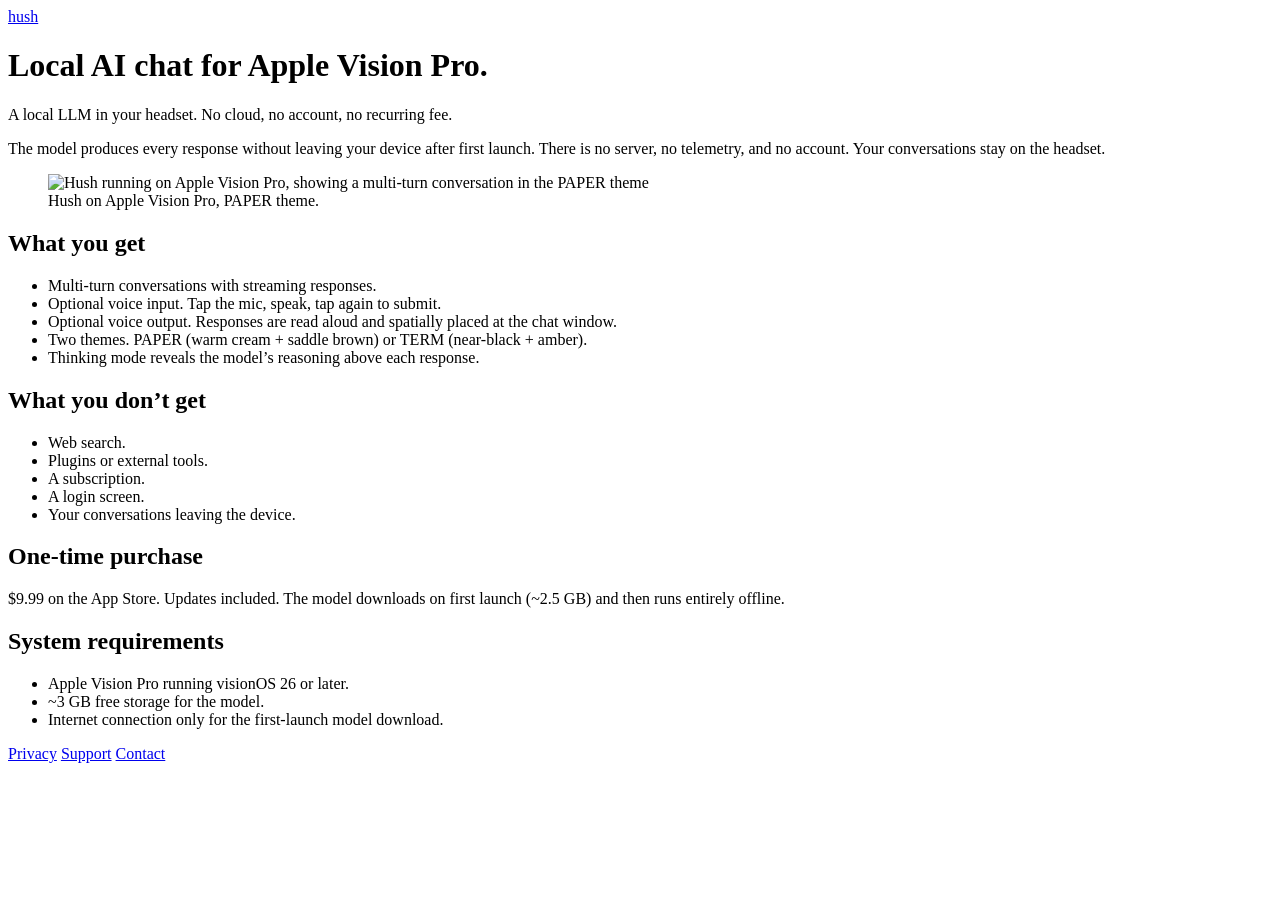
==== index.html @ 384986ac "feat: initial site — landing + privacy policy Two-page static site for Hush, deployed via GitHub Pag" ====
<!DOCTYPE html>
<html lang="en">
<head>
    <meta charset="UTF-8">
    <meta name="viewport" content="width=device-width, initial-scale=1.0">
    <title>Hush — Local AI chat for Apple Vision Pro</title>
    <meta name="description" content="A local LLM in your headset. No cloud, no account, no recurring fee. Hush runs the model on Apple Vision Pro and never sends your conversations anywhere.">
    <meta property="og:title" content="Hush — Local AI chat for Apple Vision Pro">
    <meta property="og:description" content="A local LLM in your headset. No cloud, no account, no recurring fee.">
    <meta property="og:type" content="website">
    <meta property="og:url" content="https://juergen-kc.github.io/hush-site/">
    <link rel="icon" type="image/svg+xml" href="/hush-site/assets/favicon.svg">
    <link rel="stylesheet" href="/hush-site/assets/styles.css">
</head>
<body>
    <main>
        <header>
            <a class="brand" href="/hush-site/">hush<span class="cursor" aria-hidden="true"></span></a>
        </header>

        <h1>Local AI chat for Apple Vision Pro.</h1>
        <p class="subtitle">A local LLM in your headset. No cloud, no account, no recurring fee.</p>

        <p class="lead">The model produces every response without leaving your device after first launch. There is no server, no telemetry, and no account. Your conversations stay on the headset.</p>

        <figure>
            <img src="/hush-site/assets/screenshot.jpg" alt="Hush running on Apple Vision Pro, showing a multi-turn conversation in the PAPER theme" loading="lazy" width="1280" height="720">
            <figcaption>Hush on Apple Vision Pro, PAPER theme.</figcaption>
        </figure>

        <h2>What you get</h2>
        <ul class="bare">
            <li>Multi-turn conversations with streaming responses.</li>
            <li>Optional voice input. Tap the mic, speak, tap again to submit.</li>
            <li>Optional voice output. Responses are read aloud and spatially placed at the chat window.</li>
            <li>Two themes. PAPER (warm cream + saddle brown) or TERM (near-black + amber).</li>
            <li>Thinking mode reveals the model&rsquo;s reasoning above each response.</li>
        </ul>

        <h2>What you don&rsquo;t get</h2>
        <ul class="bare">
            <li>Web search.</li>
            <li>Plugins or external tools.</li>
            <li>A subscription.</li>
            <li>A login screen.</li>
            <li>Your conversations leaving the device.</li>
        </ul>

        <h2>One-time purchase</h2>
        <p>$9.99 on the App Store. Updates included. The model downloads on first launch (~2.5&nbsp;GB) and then runs entirely offline.</p>

        <h2>System requirements</h2>
        <ul class="bare">
            <li>Apple Vision Pro running visionOS&nbsp;26 or later.</li>
            <li>~3&nbsp;GB free storage for the model.</li>
            <li>Internet connection only for the first-launch model download.</li>
        </ul>

        <footer>
            <a href="/hush-site/privacy/">Privacy</a>
            <a href="https://github.com/juergen-kc/Hush/issues">Support</a>
            <a href="mailto:juergen@klaassen.consulting">Contact</a>
        </footer>
    </main>
</body>
</html>
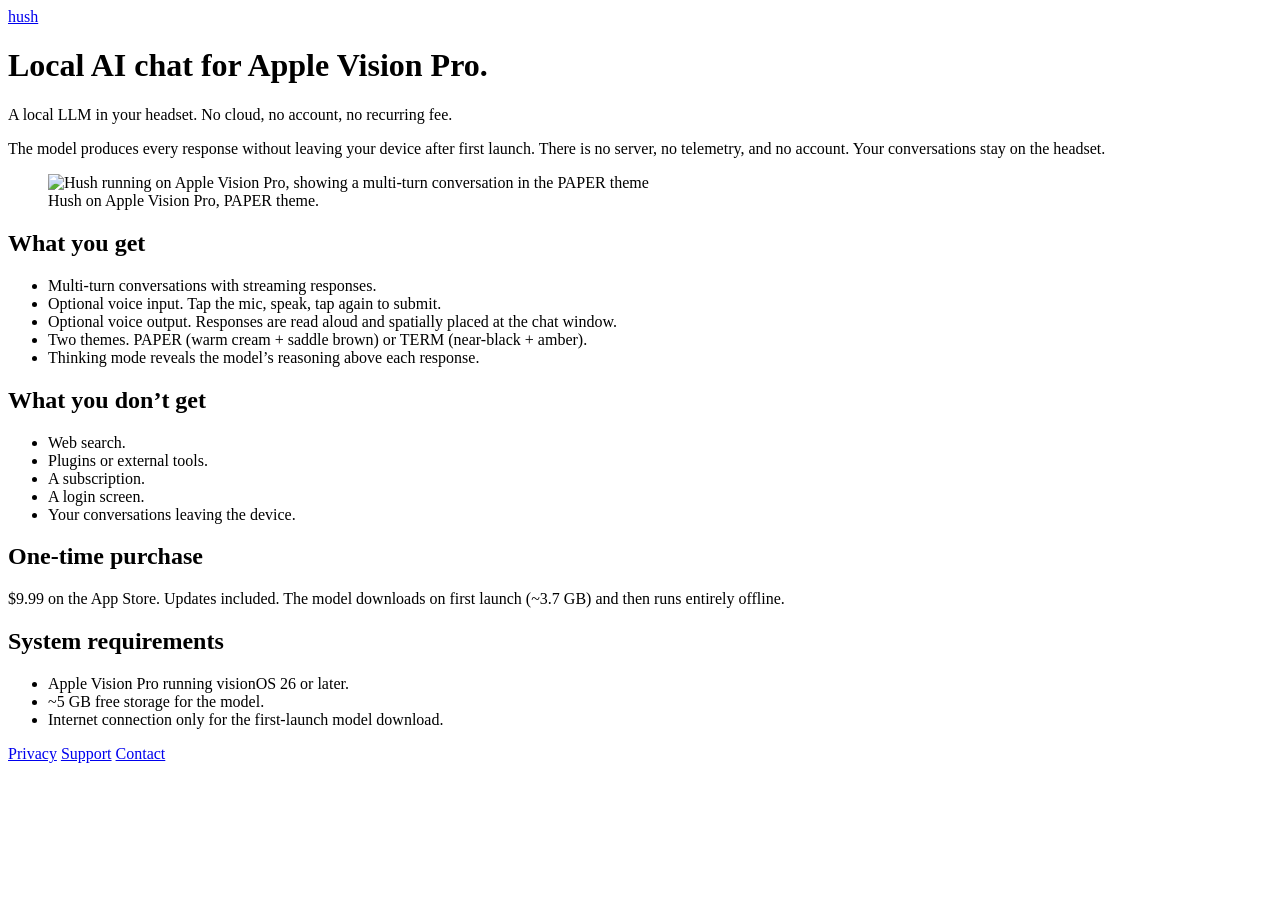
==== commit e1fb227d: "style: update download-size disclosure to match v1.0.3 (3.7 GB) The previous "about 2.5 GB" disclosu" ====
--- a/index.html
+++ b/index.html
@@ -47,18 +47,18 @@
         </ul>
 
         <h2>One-time purchase</h2>
-        <p>$9.99 on the App Store. Updates included. The model downloads on first launch (~2.5&nbsp;GB) and then runs entirely offline.</p>
+        <p>$9.99 on the App Store. Updates included. The model downloads on first launch (~3.7&nbsp;GB) and then runs entirely offline.</p>
 
         <h2>System requirements</h2>
         <ul class="bare">
             <li>Apple Vision Pro running visionOS&nbsp;26 or later.</li>
-            <li>~3&nbsp;GB free storage for the model.</li>
+            <li>~5&nbsp;GB free storage for the model.</li>
             <li>Internet connection only for the first-launch model download.</li>
         </ul>
 
         <footer>
             <a href="/hush-site/privacy/">Privacy</a>
-            <a href="https://github.com/juergen-kc/Hush/issues">Support</a>
+            <a href="/hush-site/support/">Support</a>
             <a href="mailto:juergen@klaassen.consulting">Contact</a>
         </footer>
     </main>
